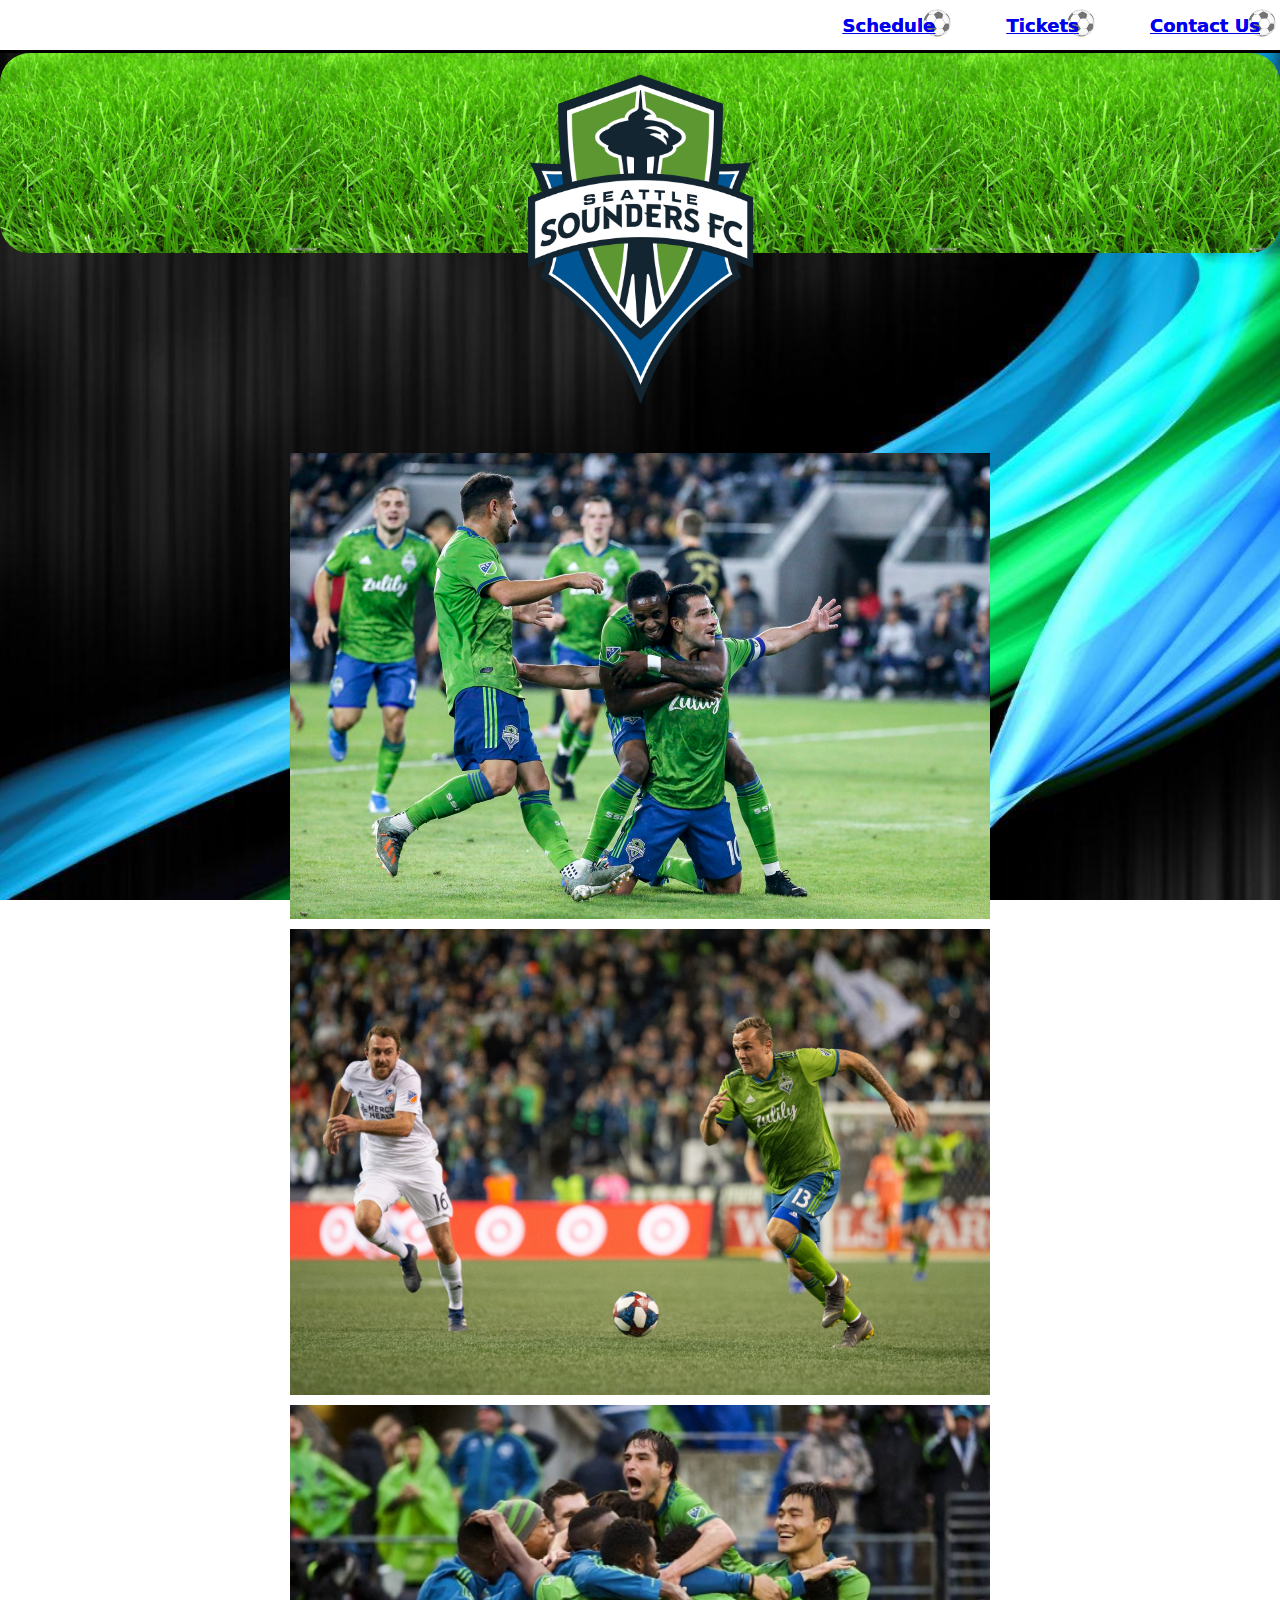
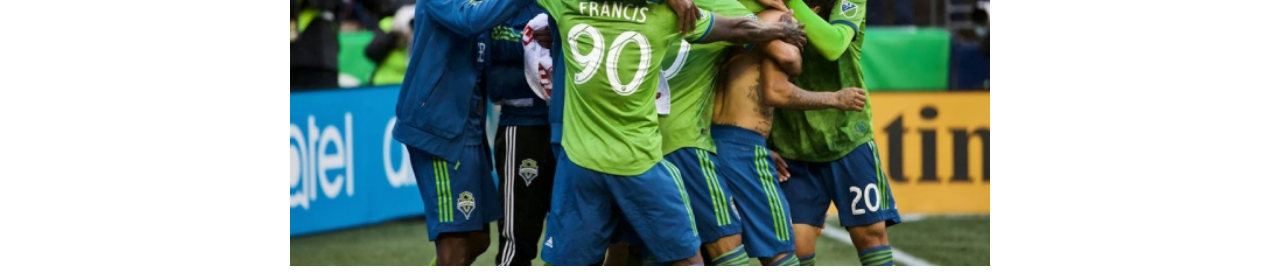
==== index.html @ f3058de4 "Initial Commit" ====
<!doctype html>
<html>
<head>
<meta charset="utf-8">
<title>EDT6380_Midterm_kb</title>
<style type="text/css">
@import url("miderm_css.css");
</style>
</head>

<body>
	<nav>
		<ul>
	  <li><a href="Schedule.html">Schedule</a></li>
	  <li><a href="Tickets.html">Tickets</a></li>
	  <li><a href="mailto:info@bogusemail.com">Contact Us</a></li>
		</ul>
</nav>
<header>
	<h1><img src="Seattle_Sounders_FC_logo_logotype_emblem.png" width="225" alt="Seattle Sounders FC"/></h1>
</header>
<div class="centered-photos">
	<section class="photos">
    	<h2><img src="I2T6ISS7BZGUNB3GX6PU6RTBBA.jpg" width="400" alt="Photo1"/></h2>
		<h2><img src="Morris counter.jpg" width="400" alt="Photo2"/></h2>
		<h2><img src="sounders2018resize.jpg" width="400" alt="Photo3"/></h2>
	</section>
</div>
</body>
</html>
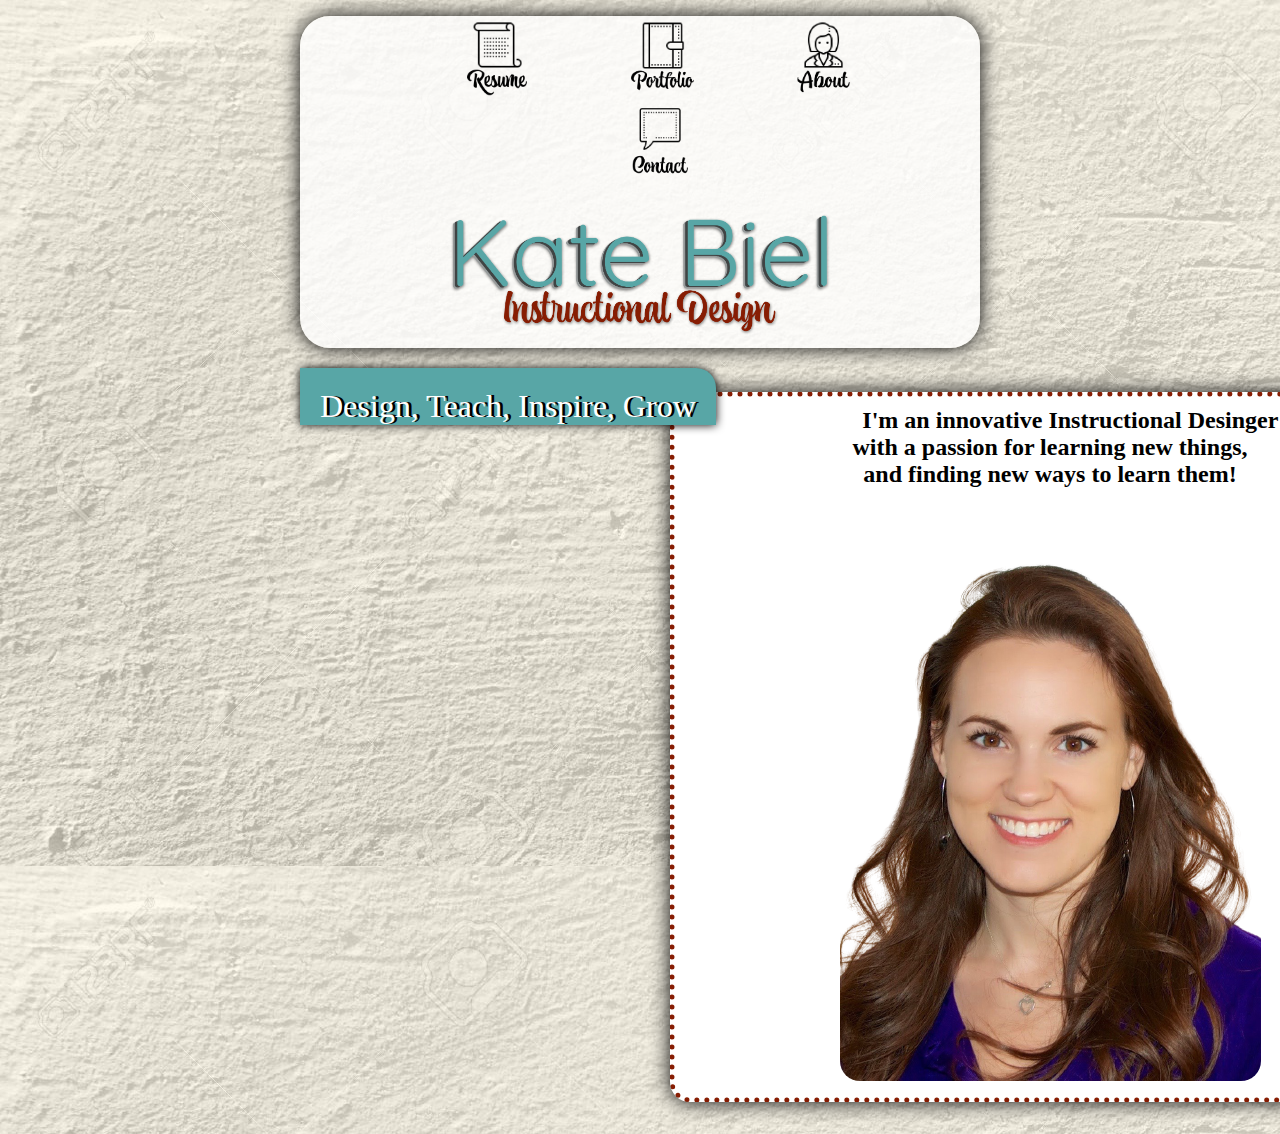
==== commit 1a0b3f6d: "finalv4" ====
--- a/index.html
+++ b/index.html
@@ -2,29 +2,31 @@
 <html>
 <head>
 <meta charset="utf-8">
-<title>EDT6380_Midterm_kb</title>
-<style type="text/css">
-@import url("miderm_css.css");
-</style>
+<title>EDT6380_Final_kb</title>
+<link href="final.css" rel="stylesheet" type="text/css">
+<script>var __adobewebfontsappname__="dreamweaver"</script><script src="http://use.edgefonts.net/quicksand:n3,n7:default;aladin:n4:default.js" type="text/javascript"></script>
 </head>
 
-<body>
-	<nav>
+<body>	
+<header>
+	  <nav>
 		<ul>
-	  <li><a href="Schedule.html">Schedule</a></li>
-	  <li><a href="Tickets.html">Tickets</a></li>
-	  <li><a href="mailto:info@bogusemail.com">Contact Us</a></li>
+	  <li><a href="resume.html"><img src="icon_resume.png" alt="icon_resume"></a></li>
+	  <li><a href="portfolio.html"><img src="icon_portfolio.png" alt="icon_portfolio"></a>
+	  <li><a href="about.html"><img src="icon_about.png" alt="icon_about"></a></li>
+	  <li><a href="contact.html"><img src="icon_contact.png" alt="icon_contact"></a></li></li>
 		</ul>
+		<a href="index.html"><img src="kb.png" width="400" alt="header logo"></a>
 </nav>
-<header>
-	<h1><img src="Seattle_Sounders_FC_logo_logotype_emblem.png" width="225" alt="Seattle Sounders FC"/></h1>
+	<div class="center info">
+<aside class="greeting">Design, Teach, Inspire, Grow</aside>
+		<main>
+			<p>	I'm an innovative Instructional Desinger<br>
+				with a passion for learning new things,<br>
+				and finding new ways to learn them!<br>
+				<img src="Selfie-removebg-preview.png" width="421" height="593" alt=""/></p>
+			
+</div>		
 </header>
-<div class="centered-photos">
-	<section class="photos">
-    	<h2><img src="I2T6ISS7BZGUNB3GX6PU6RTBBA.jpg" width="400" alt="Photo1"/></h2>
-		<h2><img src="Morris counter.jpg" width="400" alt="Photo2"/></h2>
-		<h2><img src="sounders2018resize.jpg" width="400" alt="Photo3"/></h2>
-	</section>
-</div>
 </body>
 </html>
--- a/final.css
+++ b/final.css
@@ -0,0 +1,381 @@
+nav {
+    width: 100%;
+    background-color: rgba(255,255,255,0.79);
+    height: auto;
+    border-radius: 30px;
+    padding-right: 0px;
+    -webkit-box-shadow: 0px 0px 20px;
+    box-shadow: 0px 0px 20px;
+}
+body {
+    background-image: url(7160420-Background-from-high-detailed-black-and-white-texture-wall-Stock-Photo.png), -webkit-linear-gradient(270deg,rgba(250,241,209,1.00) 0%,rgba(255,244,207,1.00) 0%);
+    background-image: url(7160420-Background-from-high-detailed-black-and-white-texture-wall-Stock-Photo.png), -moz-linear-gradient(270deg,rgba(250,241,209,1.00) 0%,rgba(255,244,207,1.00) 0%);
+    background-image: url(7160420-Background-from-high-detailed-black-and-white-texture-wall-Stock-Photo.png), -o-linear-gradient(270deg,rgba(250,241,209,1.00) 0%,rgba(255,244,207,1.00) 0%);
+    background-image: url(7160420-Background-from-high-detailed-black-and-white-texture-wall-Stock-Photo.png), linear-gradient(180deg,rgba(250,241,209,1.00) 0%,rgba(255,244,207,1.00) 0%);
+    background-repeat: repeat;
+    margin-left: 300px;
+    margin-right: 300px;
+    -webkit-box-shadow: 0px 0px;
+    box-shadow: 0px 0px;
+}
+
+body a {
+    padding-right: auto;
+    padding-left: auto;
+}
+header {
+    margin: 0px auto 0px auto;
+    text-align: center;
+    display: inline;
+}
+
+nav ul li {
+    display: inline-block;
+    position: relative;
+    font-style: normal;
+    font-weight: 300;
+    font-size: large;
+}
+li a img {
+    display: inline-block;
+    max-height: 80px;
+    height: 80px;
+    position: relative;
+    margin-left: 50px;
+    margin-right: 50px;
+}
+nav ul li a img:hover {
+    border-bottom: medium dotted #871D03;
+}
+.center.info {
+    align-content: center;
+    margin-left: auto;
+    margin-right: auto;
+    margin-top: 20px;
+    margin-bottom: 0px;
+    width: 1500px;
+    text-align: center;
+}
+
+.office-suite .office-gallery img {
+    width: 80px;
+    height: auto;
+    position: static;
+    float: left;
+    padding: 5px;
+    clear: left;
+    background-color: #871D03;
+    border-radius: 10px;
+    border: 1px inset #FFFFFF;
+}
+.creative-cloud .adobe-gallery img {
+    width: 80px;
+    padding: 5px;
+    height: auto;
+    position: static;
+    float: right;
+    clear: right;
+    border: 1px inset #FFFFFF;
+    border-radius: 10px;
+    background-color: #58A6A6;
+}
+.office-suite .office-gallery img:hover  {
+    width: 568px;
+    height: auto;
+    -webkit-box-shadow: 0px 0px 20px #000000;
+    box-shadow: 0px 0px 20px #000000;
+}
+.creative-cloud .adobe-gallery img:hover  {
+    width: 568px;
+    height: auto;
+    -webkit-box-shadow: 0px 0px 20px #000000;
+    box-shadow: 0px 0px 20px #000000;
+}
+
+.center.info .greeting {
+    float: left;
+    background-color: #58A6A6;
+    border-top-right-radius: 20px;
+    padding-right: 20px;
+    padding-left: 20px;
+    padding-top: 20px;
+    color: #FFFFFF;
+    font-family: atocha;
+    font-style: normal;
+    font-weight: 300;
+    font-size: xx-large;
+    text-shadow: 3px 0px #000000;
+    -webkit-box-shadow: 0px 0px 10px #000000;
+    box-shadow: 0px 0px 10px #000000;
+}
+
+
+body h2 table {
+    padding-top: 5px;
+    padding-right: 5px;
+    padding-bottom: 5px;
+    padding-left: 5px;
+    color: #FFFFFF;
+    font-family: quicksand;
+    font-style: normal;
+    font-weight: 300;
+    font-size: small;
+    text-align: center;
+    border: 3px dotted #FFFFFF;
+    border-bottom-left-radius: 20px;
+    border-bottom-right-radius: 20px;
+    border-collapse: separate;
+}
+tbody tr td {
+    padding-left: 5px;
+    padding-top: 5px;
+    padding-right: 5px;
+    padding-bottom: 5px;
+    border-style: none;
+}
+tr td a {
+    color: #FFFFFF;
+    font-weight: bold;
+}
+div.center-section {
+    width: 1200px;
+    align-items: center;
+    margin-left: auto;
+    margin-right: auto;
+    margin-top: 20px;
+}
+div.rollover-images {
+    width: 1200px;
+    margin-left: auto;
+    margin-right: auto;
+    align-items: center;
+}
+.rollover-images h1 {
+    color: #FFFFFF;
+    font-family: atocha;
+    text-align: center;
+    font-weight: 300;
+    text-shadow: 3px 0px #000000;
+    font-size: xx-large;
+}
+.rollover-images .office-suite {
+    float: left;
+}
+.rollover-images .office-suite h1 {
+    width: 575px;
+    float: left;
+    margin-left: auto;
+    margin-right: auto;
+    border-top-left-radius: 20px;
+    border-top-right-radius: 20px;
+    -webkit-box-shadow: 0px 0px 10px #000000;
+    box-shadow: 0px 0px 10px #000000;
+    background-color: #871D03;
+}
+.rollover-images .creative-cloud h1 {
+    width: 575px;
+    float: right;
+    -webkit-box-shadow: 0px 0px 10px #000000;
+    box-shadow: 0px 0px 10px #000000;
+    border-top-left-radius: 20px;
+    border-top-right-radius: 20px;
+    margin-left: auto;
+    margin-right: auto;
+    background-color: #58A6A6;
+}
+.resume h1 {
+    text-align: center;
+    font-family: atocha;
+    font-size: xx-large;
+    color: #FFFFFF;
+    text-shadow: 3px 0px #000000;
+    border-top-left-radius: 20px;
+    border-top-right-radius: 20px;
+}
+.skills {
+    background-color: #871D03;
+    border-top-left-radius: 20px;
+    border-top-right-radius: 20px;
+    -webkit-box-shadow: 0px 0px 10px;
+    box-shadow: 0px 0px 10px;
+    width: 275px;
+    float: right;
+}
+.skills h1  {
+    color: #FFFFFF;
+    text-shadow: 3px 0px #000000;
+    font-family: atocha;
+    font-size: xx-large;
+    text-align: center;
+}
+.center-section .resume table {
+    margin-left: auto;
+    margin-right: auto;
+    border: medium dotted #FFFFFF;
+    border-top-right-radius: 20px;
+    border-top-left-radius: 20px;
+    margin-bottom: 20px;
+    padding-top: 20px;
+    padding-bottom: 20px;
+    padding-right: 20px;
+    padding-left: 20px;
+}
+
+tbody tr td {
+    color: #FFFFFF;
+    font-family: quicksand;
+    font-style: normal;
+    font-weight: 300;
+    border: thin solid #FFFFFF;
+}
+
+.center-section .skills table {
+    margin-left: auto;
+    margin-right: auto;
+    margin-bottom: 20px;
+    border-style: none;
+}
+.resume {
+    background-color: #58A6A6;
+    -webkit-box-shadow: 0px 0px 10px;
+    box-shadow: 0px 0px 10px;
+    border-top-left-radius: 20px;
+    border-top-right-radius: 20px;
+    width: 900px;
+    float: left;
+}
+.bio {
+    float: left;
+    padding: 20px;
+    background-color: #FFFFFF;
+    border-radius: 20px;
+    margin-top: 20px;
+    margin-bottom: 20px;
+    -webkit-box-shadow: 0px 0px 20px #000000;
+    box-shadow: 0px 0px 20px #000000;
+    border: 15px dotted #58A6A6;
+    width: 60%;
+}
+.bio h1 {
+    float: left;
+    color: #FFFFFF;
+    font-family: atocha;
+    background-color: #871D03;
+    border-top-left-radius: 20px;
+    border-top-right-radius: 20px;
+    padding-left: 20px;
+    padding-right: 20px;
+    font-size: xx-large;
+    text-shadow: 3px 0px #000000;
+    -webkit-box-shadow: 0px 0px 10px #000000;
+    box-shadow: 0px 0px 10px #000000;
+    clear: left;
+}
+
+.bio p {
+    clear: right;
+    width: 550px;
+    -webkit-box-shadow: 0px 0px;
+    box-shadow: 0px 0px;
+    border-radius: 20px;
+    float: right;
+    margin-left: 20px;
+    color: #000000;
+    font-family: quicksand;
+    font-weight: 700;
+    font-size: large;
+}
+.bio img {
+    width: 200px;
+    height: auto;
+    float: left;
+    border-radius: 40px;
+    clear: left;
+    margin-left: 50px;
+}
+.about {
+    margin-left: auto;
+    margin-right: auto;
+    align-items: center;
+}
+.about .about-gallery img {
+    width: 70px;
+    height: auto;
+    display: inline;
+    border-radius: 10px;
+    padding-top: 1px;
+    padding-right: 1px;
+    padding-left: 1px;
+    padding-bottom: 1px;
+    border: medium solid #871D03;
+    float: right;
+    margin-top: 20px;
+    margin-left: 2px;
+    margin-right: 1px;
+    clear: right;
+    -webkit-box-shadow: 0px 0px 20px #000000;
+    box-shadow: 0px 0px 20px #000000;
+}
+.about .about-gallery img:hover {
+    width: 400px;
+    height: auto;
+    -webkit-box-shadow: 0px 0px 20px #000000;
+    box-shadow: 0px 0px 20px #000000;
+}
+body main h1 {
+    width: 50%;
+    height: auto;
+    margin-left: auto;
+    margin-right: auto;
+    color: #FFFFFF;
+    font-family: atocha;
+    text-align: center;
+    font-size: xx-large;
+    background-color: #58A6A6;
+    border-top-left-radius: 20px;
+    border-top-right-radius: 20px;
+    padding-top: 20px;
+    padding-bottom: 20px;
+    text-shadow: 3px 0px #000000;
+    -webkit-box-shadow: 0px 0px 20px #000000;
+    box-shadow: 0px 0px 20px #000000;
+}
+body main p {
+    width: 50%;
+    height: auto;
+    margin-left: auto;
+    margin-right: auto;
+    text-align: center;
+    border-radius: 20px;
+    background-color: #FFFFFF;
+    font-family: quicksand;
+    font-style: normal;
+    font-weight: 700;
+    font-size: x-large;
+    border: 5px dotted #871D03;
+    -webkit-box-shadow: 0px 0px 20px #000000;
+    padding-top: 10px;
+    padding-bottom: 10px;
+    box-shadow: 0px 0px 20px #000000;
+}
+main p a {
+    color: #000000;
+}
+body p img {
+    width: auto;
+    height: auto;
+    border-radius: 20px;
+}
+.about .bio img {
+    width: 25%;
+    height: auto;
+    float: left;
+}
+.about .bio p {
+    width: auto;
+    float: right;
+
+
+
+
+}
